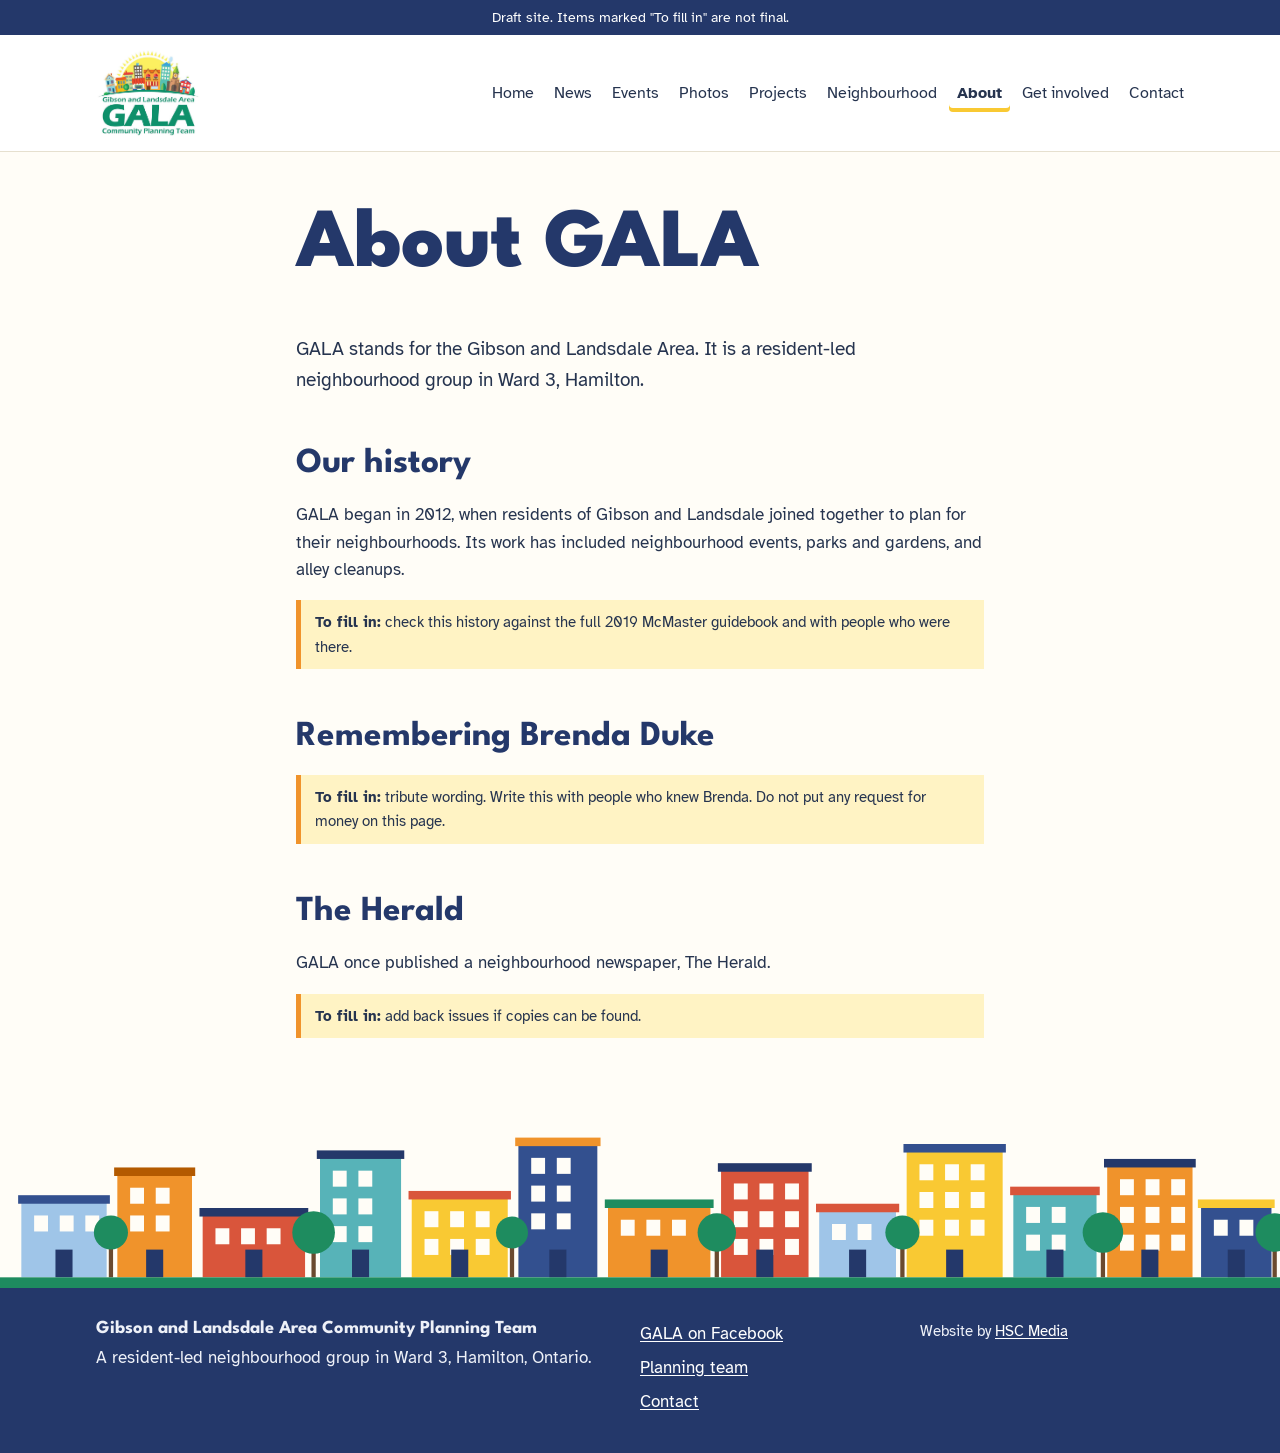
==== about.html @ 2afc7725 "Add first draft of the GALA neighbourhood site Ten static pages with events, recent events, a contac" ====
<!doctype html>
<html lang="en-CA">
<head>
  <meta charset="utf-8">
  <meta name="viewport" content="width=device-width, initial-scale=1">
  <!-- Remove this robots line at launch. -->
  <meta name="robots" content="noindex">
  <title>About | GALA</title>
  <meta name="description" content="The history of GALA, the Gibson and Landsdale Area neighbourhood group.">
  <link rel="icon" type="image/png" sizes="32x32" href="assets/favicon-32.png">
  <link rel="icon" type="image/png" sizes="192x192" href="assets/favicon-192.png">
  <link rel="apple-touch-icon" href="assets/apple-touch-icon.png">
  <link rel="preconnect" href="https://fonts.googleapis.com">
  <link rel="preconnect" href="https://fonts.gstatic.com" crossorigin>
  <link href="https://fonts.googleapis.com/css2?family=Atkinson+Hyperlegible:ital,wght@0,400;0,700;1,400&family=League+Spartan:wght@700;800&display=swap" rel="stylesheet">
  <link rel="stylesheet" href="assets/style.css">
</head>
<body>
  <a class="skip" href="#main">Skip to content</a>
  <p class="draft-bar">Draft site. Items marked "To fill in" are not final.</p>
  <header class="site-head">
    <div class="wrap head-row">
      <a class="brand" href="index.html"><img class="brand-logo" src="assets/gala-logo.png" alt="GALA: Gibson and Landsdale Area Community Planning Team" width="478" height="418"></a>
      <nav aria-label="Main">
        <a href="index.html">Home</a>
        <a href="news.html">News</a>
        <a href="events.html">Events</a>
        <a href="photos.html">Photos</a>
        <a href="projects.html">Projects</a>
        <a href="neighbourhood.html">Neighbourhood</a>
        <a href="about.html" aria-current="page">About</a>
        <a href="get-involved.html">Get involved</a>
        <a href="contact.html">Contact</a>
      </nav>
    </div>
  </header>
  <main id="main">

    <section class="wrap section page-top narrow">
      <h1>About GALA</h1>
      <p class="lead">GALA stands for the Gibson and Landsdale Area. It is a resident-led neighbourhood group in Ward 3, Hamilton.</p>
      <h2>Our history</h2>
      <p>GALA began in 2012, when residents of Gibson and Landsdale joined together to plan for their neighbourhoods. Its work has included neighbourhood events, parks and gardens, and alley cleanups.</p>
      <p class="todo"><strong>To fill in:</strong> check this history against the full 2019 McMaster guidebook and with people who were there.</p>
      <h2>Remembering Brenda Duke</h2>
      <p class="todo"><strong>To fill in:</strong> tribute wording. Write this with people who knew Brenda. Do not put any request for money on this page.</p>
      <h2>The Herald</h2>
      <p>GALA once published a neighbourhood newspaper, The Herald.</p>
      <p class="todo"><strong>To fill in:</strong> add back issues if copies can be found.</p>
    </section>
  </main>
  <svg class="street street-foot" viewBox="0 0 1200 180" preserveAspectRatio="xMidYMax slice" aria-hidden="true" focusable="false"><rect x="20" y="100" width="80" height="70" fill="#9fc5e8"/><rect x="17" y="93" width="86" height="8" fill="#33508f"/><rect x="32" y="112" width="13" height="15" fill="#fffdf7"/><rect x="56" y="112" width="13" height="15" fill="#fffdf7"/><rect x="80" y="112" width="13" height="15" fill="#fffdf7"/><rect x="52" y="144" width="16" height="26" fill="#24386a"/><rect x="110" y="74" width="70" height="96" fill="#f0932b"/><rect x="107" y="67" width="76" height="8" fill="#b35a00"/><rect x="122" y="86" width="13" height="15" fill="#fffdf7"/><rect x="146" y="86" width="13" height="15" fill="#fffdf7"/><rect x="122" y="112" width="13" height="15" fill="#fffdf7"/><rect x="146" y="112" width="13" height="15" fill="#fffdf7"/><rect x="137" y="144" width="16" height="26" fill="#24386a"/><rect x="190" y="112" width="96" height="58" fill="#d9553b"/><rect x="187" y="105" width="102" height="8" fill="#24386a"/><rect x="202" y="124" width="13" height="15" fill="#fffdf7"/><rect x="226" y="124" width="13" height="15" fill="#fffdf7"/><rect x="250" y="124" width="13" height="15" fill="#fffdf7"/><rect x="230" y="144" width="16" height="26" fill="#24386a"/><rect x="300" y="58" width="76" height="112" fill="#57b3b8"/><rect x="297" y="51" width="82" height="8" fill="#24386a"/><rect x="312" y="70" width="13" height="15" fill="#fffdf7"/><rect x="336" y="70" width="13" height="15" fill="#fffdf7"/><rect x="312" y="96" width="13" height="15" fill="#fffdf7"/><rect x="336" y="96" width="13" height="15" fill="#fffdf7"/><rect x="312" y="122" width="13" height="15" fill="#fffdf7"/><rect x="336" y="122" width="13" height="15" fill="#fffdf7"/><rect x="330" y="144" width="16" height="26" fill="#24386a"/><rect x="386" y="96" width="90" height="74" fill="#f9c933"/><rect x="383" y="89" width="96" height="8" fill="#d9553b"/><rect x="398" y="108" width="13" height="15" fill="#fffdf7"/><rect x="422" y="108" width="13" height="15" fill="#fffdf7"/><rect x="446" y="108" width="13" height="15" fill="#fffdf7"/><rect x="398" y="134" width="13" height="15" fill="#fffdf7"/><rect x="422" y="134" width="13" height="15" fill="#fffdf7"/><rect x="446" y="134" width="13" height="15" fill="#fffdf7"/><rect x="423" y="144" width="16" height="26" fill="#24386a"/><rect x="486" y="46" width="74" height="124" fill="#33508f"/><rect x="483" y="39" width="80" height="8" fill="#f0932b"/><rect x="498" y="58" width="13" height="15" fill="#fffdf7"/><rect x="522" y="58" width="13" height="15" fill="#fffdf7"/><rect x="498" y="84" width="13" height="15" fill="#fffdf7"/><rect x="522" y="84" width="13" height="15" fill="#fffdf7"/><rect x="498" y="110" width="13" height="15" fill="#fffdf7"/><rect x="522" y="110" width="13" height="15" fill="#fffdf7"/><rect x="515" y="144" width="16" height="26" fill="#24386a"/><rect x="570" y="104" width="96" height="66" fill="#f0932b"/><rect x="567" y="97" width="102" height="8" fill="#1e8c5f"/><rect x="582" y="116" width="13" height="15" fill="#fffdf7"/><rect x="606" y="116" width="13" height="15" fill="#fffdf7"/><rect x="630" y="116" width="13" height="15" fill="#fffdf7"/><rect x="610" y="144" width="16" height="26" fill="#24386a"/><rect x="676" y="70" width="82" height="100" fill="#d9553b"/><rect x="673" y="63" width="88" height="8" fill="#24386a"/><rect x="688" y="82" width="13" height="15" fill="#fffdf7"/><rect x="712" y="82" width="13" height="15" fill="#fffdf7"/><rect x="736" y="82" width="13" height="15" fill="#fffdf7"/><rect x="688" y="108" width="13" height="15" fill="#fffdf7"/><rect x="712" y="108" width="13" height="15" fill="#fffdf7"/><rect x="736" y="108" width="13" height="15" fill="#fffdf7"/><rect x="688" y="134" width="13" height="15" fill="#fffdf7"/><rect x="712" y="134" width="13" height="15" fill="#fffdf7"/><rect x="736" y="134" width="13" height="15" fill="#fffdf7"/><rect x="709" y="144" width="16" height="26" fill="#24386a"/><rect x="768" y="108" width="72" height="62" fill="#9fc5e8"/><rect x="765" y="101" width="78" height="8" fill="#d9553b"/><rect x="780" y="120" width="13" height="15" fill="#fffdf7"/><rect x="804" y="120" width="13" height="15" fill="#fffdf7"/><rect x="796" y="144" width="16" height="26" fill="#24386a"/><rect x="850" y="52" width="90" height="118" fill="#f9c933"/><rect x="847" y="45" width="96" height="8" fill="#33508f"/><rect x="862" y="64" width="13" height="15" fill="#fffdf7"/><rect x="886" y="64" width="13" height="15" fill="#fffdf7"/><rect x="910" y="64" width="13" height="15" fill="#fffdf7"/><rect x="862" y="90" width="13" height="15" fill="#fffdf7"/><rect x="886" y="90" width="13" height="15" fill="#fffdf7"/><rect x="910" y="90" width="13" height="15" fill="#fffdf7"/><rect x="862" y="116" width="13" height="15" fill="#fffdf7"/><rect x="886" y="116" width="13" height="15" fill="#fffdf7"/><rect x="910" y="116" width="13" height="15" fill="#fffdf7"/><rect x="887" y="144" width="16" height="26" fill="#24386a"/><rect x="950" y="92" width="78" height="78" fill="#57b3b8"/><rect x="947" y="85" width="84" height="8" fill="#d9553b"/><rect x="962" y="104" width="13" height="15" fill="#fffdf7"/><rect x="986" y="104" width="13" height="15" fill="#fffdf7"/><rect x="962" y="130" width="13" height="15" fill="#fffdf7"/><rect x="986" y="130" width="13" height="15" fill="#fffdf7"/><rect x="981" y="144" width="16" height="26" fill="#24386a"/><rect x="1038" y="66" width="80" height="104" fill="#f0932b"/><rect x="1035" y="59" width="86" height="8" fill="#24386a"/><rect x="1050" y="78" width="13" height="15" fill="#fffdf7"/><rect x="1074" y="78" width="13" height="15" fill="#fffdf7"/><rect x="1098" y="78" width="13" height="15" fill="#fffdf7"/><rect x="1050" y="104" width="13" height="15" fill="#fffdf7"/><rect x="1074" y="104" width="13" height="15" fill="#fffdf7"/><rect x="1098" y="104" width="13" height="15" fill="#fffdf7"/><rect x="1050" y="130" width="13" height="15" fill="#fffdf7"/><rect x="1074" y="130" width="13" height="15" fill="#fffdf7"/><rect x="1098" y="130" width="13" height="15" fill="#fffdf7"/><rect x="1070" y="144" width="16" height="26" fill="#24386a"/><rect x="1126" y="104" width="66" height="66" fill="#33508f"/><rect x="1123" y="97" width="72" height="8" fill="#f9c933"/><rect x="1138" y="116" width="13" height="15" fill="#fffdf7"/><rect x="1162" y="116" width="13" height="15" fill="#fffdf7"/><rect x="1151" y="144" width="16" height="26" fill="#24386a"/><rect x="102" y="136" width="4" height="34" fill="#6b4a2f"/><circle cx="104" cy="128" r="16" fill="#1e8c5f"/><rect x="292" y="136" width="4" height="34" fill="#6b4a2f"/><circle cx="294" cy="128" r="20" fill="#1e8c5f"/><rect x="478" y="136" width="4" height="34" fill="#6b4a2f"/><circle cx="480" cy="128" r="15" fill="#1e8c5f"/><rect x="670" y="136" width="4" height="34" fill="#6b4a2f"/><circle cx="672" cy="128" r="18" fill="#1e8c5f"/><rect x="844" y="136" width="4" height="34" fill="#6b4a2f"/><circle cx="846" cy="128" r="16" fill="#1e8c5f"/><rect x="1032" y="136" width="4" height="34" fill="#6b4a2f"/><circle cx="1034" cy="128" r="19" fill="#1e8c5f"/><rect x="1193" y="136" width="4" height="34" fill="#6b4a2f"/><circle cx="1195" cy="128" r="18" fill="#1e8c5f"/><rect x="0" y="170" width="1200" height="10" fill="#1e8c5f"/></svg>
  <footer class="site-foot">
    <div class="wrap foot-row">
      <div>
        <p class="foot-name">Gibson and Landsdale Area Community Planning Team</p>
        <p>A resident-led neighbourhood group in Ward 3, Hamilton, Ontario.</p>
      </div>
      <div>
        <p><a href="https://www.facebook.com/groups/GibsonLandsdale">GALA on Facebook</a></p>
        <p><a href="planning-team.html">Planning team</a></p>
        <p><a href="contact.html">Contact</a></p>
      </div>
      <p class="credit">Website by <a href="https://hammerstreetclean.org">HSC Media</a></p>
    </div>
  </footer>
</body>
</html>
---- assets/style.css ----
/* Colours come from the GALA flyer and logo. Change them here. */
:root {
  --paper: #fffdf7;
  --ink: #26344f;
  --muted: #55607a;
  --navy: #33508f;
  --navy-dark: #24386a;
  --sun: #f9c933;
  --sun-soft: #fff3c4;
  --orange: #f0932b;
  --orange-text: #b35a00;
  --green: #1e8c5f;
  --line: #e6e0cf;
  --card: #ffffff;
  --display: "League Spartan", "Trebuchet MS", sans-serif;
  --body: "Atkinson Hyperlegible", Verdana, sans-serif;
}

* { box-sizing: border-box; }
html { -webkit-text-size-adjust: 100%; }
body { margin: 0; background: var(--paper); color: var(--ink); font: 1.0625rem/1.6 var(--body); }
h1, h2, h3 { font-family: var(--display); line-height: 1.1; margin: 0 0 .5em; color: var(--navy-dark); }
h1 { font-size: clamp(2.6rem, 9vw, 5.25rem); font-weight: 800; letter-spacing: -.01em; }
h2 { font-size: clamp(1.6rem, 4vw, 2.2rem); font-weight: 700; margin-top: 1.4em; }
h3 { font-size: 1.3rem; font-weight: 700; }
p { margin: 0 0 1em; }
a { color: var(--navy); text-underline-offset: 2px; }
a:hover { color: var(--orange-text); }
:focus-visible { outline: 3px solid var(--orange); outline-offset: 2px; }

.wrap { max-width: 1120px; margin-inline: auto; padding-inline: 16px; }
.narrow { max-width: 720px; }
.section { padding-block: 32px; }
.page-top { padding-top: 48px; }
.lead { font-size: 1.2rem; max-width: 42rem; }
.skip { position: absolute; left: -999px; }
.skip:focus { left: 8px; top: 8px; background: #fff; padding: 8px; z-index: 5; }

.draft-bar { margin: 0; padding: 6px 16px; background: var(--navy-dark); color: #fff; font-size: .9rem; text-align: center; }

.site-head { background: #fff; border-bottom: 1px solid var(--line); }
.head-row { display: flex; flex-wrap: wrap; align-items: center; justify-content: space-between; gap: 8px 24px; padding-block: 12px; }
.brand { color: var(--navy); text-decoration: none; display: flex; align-items: baseline; gap: 10px; flex-wrap: wrap; }
.brand-logo { display: block; height: 92px; width: auto; }
.site-head nav { display: flex; flex-wrap: wrap; gap: 2px 4px; margin-inline: -8px; }
.site-head nav a { color: var(--ink); text-decoration: none; padding: 6px 8px; border-radius: 4px; font-size: .98rem; }
.site-head nav a:hover { background: var(--sun-soft); color: var(--navy-dark); }
.site-head nav a[aria-current] { box-shadow: inset 0 -4px 0 var(--sun); font-weight: 700; }

.hero { background: var(--sun-soft); padding-top: 48px; }
.eyebrow { font: 700 1.05rem var(--display); color: var(--orange-text); margin-bottom: .6em; }
.brush { display: inline-block; background: var(--sun); padding: .12em .28em .02em; border-radius: 255px 18px 225px 18px / 18px 225px 18px 255px; transform: rotate(-1deg); }
.actions { display: flex; flex-wrap: wrap; gap: 12px; margin: 1.5em 0 0; }
.btn { display: inline-block; padding: 12px 20px; border-radius: 6px; background: var(--navy); color: #fff; font-weight: 700; text-decoration: none; }
.btn:hover { background: var(--navy-dark); color: #fff; }
.btn-quiet { background: transparent; color: var(--navy-dark); box-shadow: inset 0 0 0 2px var(--navy); }
.btn-quiet:hover { background: #fff; color: var(--navy-dark); }

.street { display: block; width: 100%; height: 110px; margin-top: 24px; }
.street-foot { margin-top: 32px; }

.section-head { display: flex; align-items: baseline; justify-content: space-between; gap: 16px; }
.section-head h2 { margin-top: 0; }

.does { list-style: none; display: grid; gap: 12px; margin: 0; padding: 0; }
.does li { display: flex; align-items: center; gap: 12px; font-weight: 700; }
.does li::before { content: ""; flex: none; width: 18px; height: 18px; border-radius: 50%; background: var(--dot, var(--orange)); }
.does li:nth-child(2) { --dot: var(--green); }
.does li:nth-child(3) { --dot: #d9553b; }
.does li:nth-child(4) { --dot: #57b3b8; }

.callout { background: var(--navy); color: #fff; border-radius: 10px; padding: 24px; }
.callout h2, .callout h3 { color: #fff; margin-top: 0; }
.callout a { color: #fff; font-weight: 700; }
.callout p:last-child { margin-bottom: 0; }
.two-up { display: grid; gap: 24px; align-items: center; }

.cards, .resource-grid, .event-list { display: grid; gap: 16px; }
.card, .resource-grid article, .event { background: var(--card); border: 1px solid var(--line); border-radius: 8px; padding: 20px; }
a.card { color: inherit; text-decoration: none; border-top: 5px solid var(--sun); }
a.card:nth-child(2) { border-top-color: var(--orange); }
a.card:nth-child(3) { border-top-color: var(--green); }
a.card:hover { border-color: var(--navy); color: inherit; }
.card p:last-child, .resource-grid p:last-child { margin-bottom: 0; }

.event { display: grid; grid-template-columns: 76px 1fr; gap: 16px; }
.event-date { background: var(--navy); color: #fff; border-radius: 6px; padding: 8px; text-align: center; align-self: start; font-weight: 700; line-height: 1.15; }
.event-date b { display: block; font: 800 1.7rem/1.1 var(--display); }
.event-past .event-date { background: var(--muted); }
.event h3 { margin-bottom: .25em; }
.event p { margin-bottom: .25em; }
.event .meta { color: var(--muted); }

.empty { padding: 20px; border: 2px dashed var(--line); border-radius: 8px; color: var(--muted); margin: 0; }
.todo { background: var(--sun-soft); border-left: 5px solid var(--orange); padding: 10px 14px; font-size: .96rem; }

.form-frame { display: block; width: 100%; height: 1450px; border: 1px solid var(--line); border-radius: 8px; background: #fff; }
.form-backup { margin-top: 12px; }
.post h2 { margin-top: .6em; }

.map-grid { display: grid; gap: 16px; }
.map { width: 100%; height: 340px; border: 1px solid var(--line); border-radius: 8px; }
.bounds { display: grid; grid-template-columns: 1fr 1fr; gap: 12px; margin: 0; }
.bounds dt { font-weight: 700; color: var(--orange-text); }
.bounds dd { margin: 0; }

.partners { background: var(--sun-soft); }
.partners .wrap { padding-block: 24px; }
.partners h2 { margin-top: 0; font-size: 1.3rem; }
.partner-list { list-style: none; display: flex; flex-wrap: wrap; gap: 8px 32px; margin: 0; padding: 0; font-weight: 700; }

.site-foot { background: var(--navy-dark); color: #eef1f8; }
.site-foot a { color: #fff; }
.foot-row { display: grid; gap: 16px; padding-block: 32px; }
.foot-row p { margin-bottom: .4em; }
.foot-name { font: 700 1.15rem var(--display); }
.credit { font-size: .92rem; }

@media (min-width: 720px) {
  .cards, .resource-grid { grid-template-columns: repeat(3, 1fr); }
  .event-list { grid-template-columns: repeat(auto-fit, minmax(320px, 1fr)); }
  .two-up { grid-template-columns: 1fr 1fr; }
  .hero { padding-top: 72px; }
  .street { height: 170px; }
  .form-frame { height: 1250px; }
  .map-grid { grid-template-columns: 2.4fr 1fr; }
  .bounds { grid-template-columns: 1fr; align-content: start; }
  .foot-row { grid-template-columns: 2fr 1fr 1fr; }
}
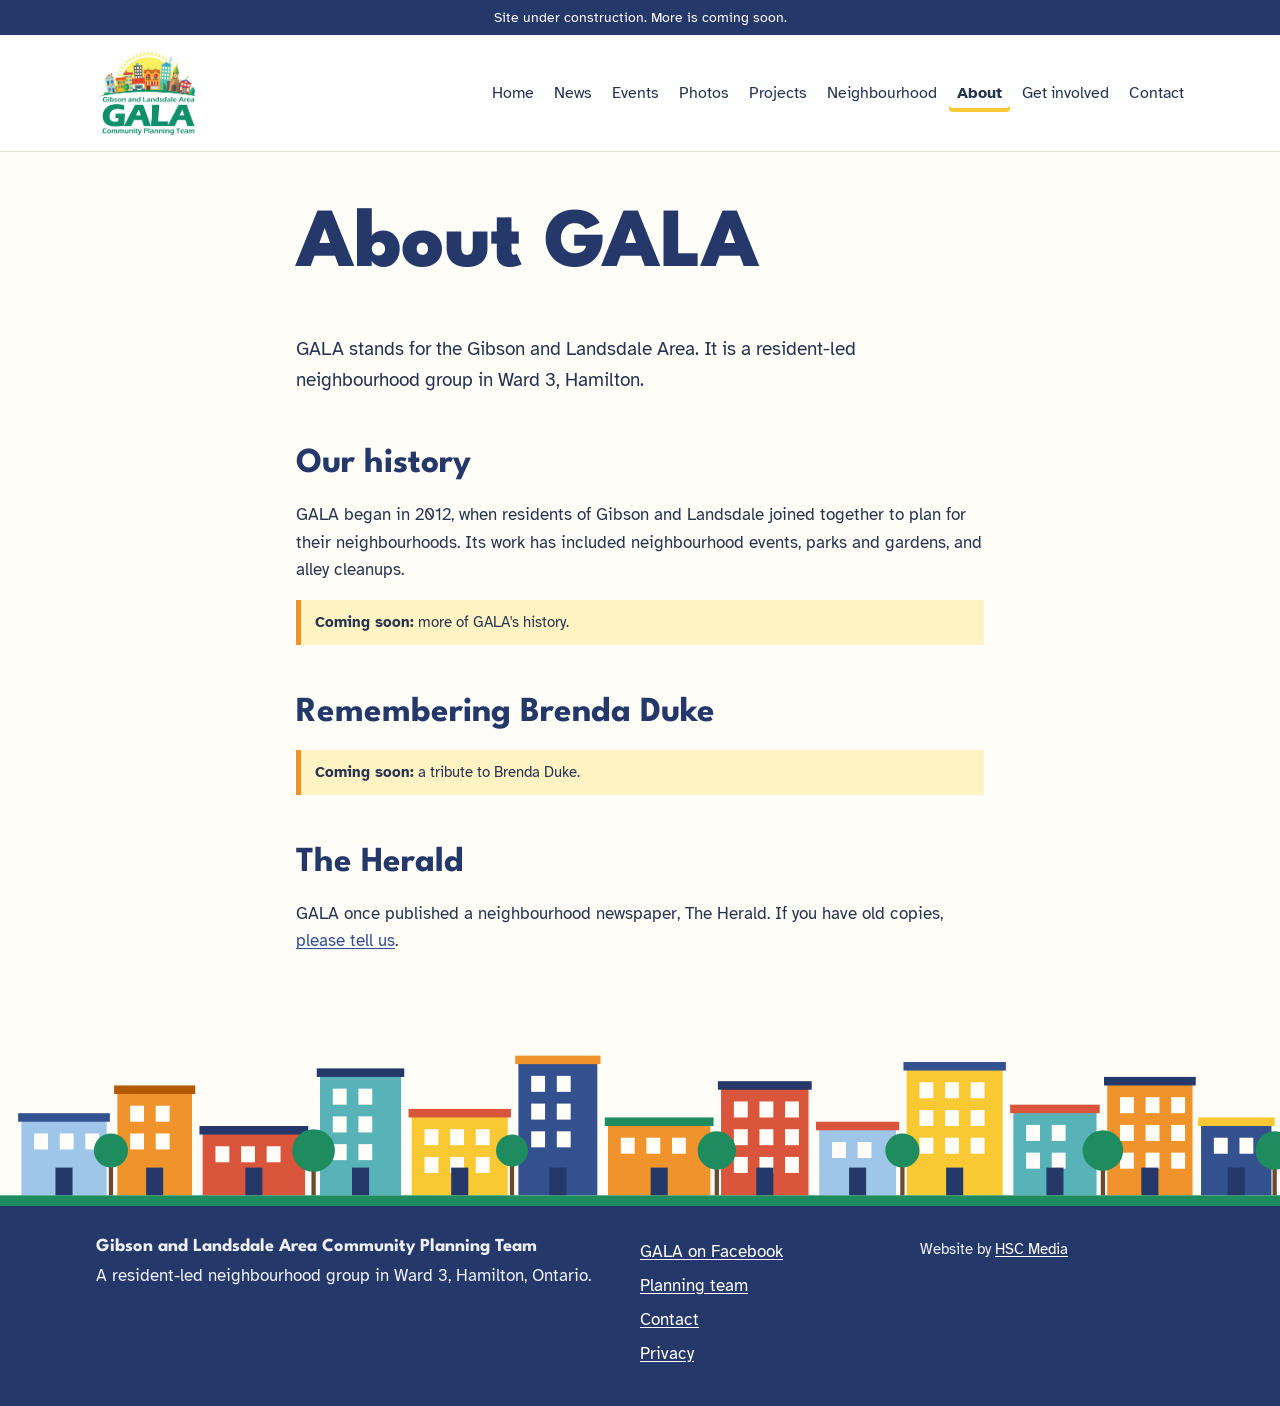
==== commit d21a8d18: "Add registration, photo consent, privacy page and partner logos Event registration form with per-eve" ====
--- a/about.html
+++ b/about.html
@@ -17,7 +17,7 @@
 </head>
 <body>
   <a class="skip" href="#main">Skip to content</a>
-  <p class="draft-bar">Draft site. Items marked "To fill in" are not final.</p>
+  <p class="draft-bar">Site under construction. More is coming soon.</p>
   <header class="site-head">
     <div class="wrap head-row">
       <a class="brand" href="index.html"><img class="brand-logo" src="assets/gala-logo.png" alt="GALA: Gibson and Landsdale Area Community Planning Team" width="478" height="418"></a>
@@ -41,12 +41,11 @@
       <p class="lead">GALA stands for the Gibson and Landsdale Area. It is a resident-led neighbourhood group in Ward 3, Hamilton.</p>
       <h2>Our history</h2>
       <p>GALA began in 2012, when residents of Gibson and Landsdale joined together to plan for their neighbourhoods. Its work has included neighbourhood events, parks and gardens, and alley cleanups.</p>
-      <p class="todo"><strong>To fill in:</strong> check this history against the full 2019 McMaster guidebook and with people who were there.</p>
+      <p class="todo"><strong>Coming soon:</strong> more of GALA's history.</p>
       <h2>Remembering Brenda Duke</h2>
-      <p class="todo"><strong>To fill in:</strong> tribute wording. Write this with people who knew Brenda. Do not put any request for money on this page.</p>
+      <p class="todo"><strong>Coming soon:</strong> a tribute to Brenda Duke.</p>
       <h2>The Herald</h2>
-      <p>GALA once published a neighbourhood newspaper, The Herald.</p>
-      <p class="todo"><strong>To fill in:</strong> add back issues if copies can be found.</p>
+      <p>GALA once published a neighbourhood newspaper, The Herald. If you have old copies, <a href="contact.html#form">please tell us</a>.</p>
     </section>
   </main>
   <svg class="street street-foot" viewBox="0 0 1200 180" preserveAspectRatio="xMidYMax slice" aria-hidden="true" focusable="false"><rect x="20" y="100" width="80" height="70" fill="#9fc5e8"/><rect x="17" y="93" width="86" height="8" fill="#33508f"/><rect x="32" y="112" width="13" height="15" fill="#fffdf7"/><rect x="56" y="112" width="13" height="15" fill="#fffdf7"/><rect x="80" y="112" width="13" height="15" fill="#fffdf7"/><rect x="52" y="144" width="16" height="26" fill="#24386a"/><rect x="110" y="74" width="70" height="96" fill="#f0932b"/><rect x="107" y="67" width="76" height="8" fill="#b35a00"/><rect x="122" y="86" width="13" height="15" fill="#fffdf7"/><rect x="146" y="86" width="13" height="15" fill="#fffdf7"/><rect x="122" y="112" width="13" height="15" fill="#fffdf7"/><rect x="146" y="112" width="13" height="15" fill="#fffdf7"/><rect x="137" y="144" width="16" height="26" fill="#24386a"/><rect x="190" y="112" width="96" height="58" fill="#d9553b"/><rect x="187" y="105" width="102" height="8" fill="#24386a"/><rect x="202" y="124" width="13" height="15" fill="#fffdf7"/><rect x="226" y="124" width="13" height="15" fill="#fffdf7"/><rect x="250" y="124" width="13" height="15" fill="#fffdf7"/><rect x="230" y="144" width="16" height="26" fill="#24386a"/><rect x="300" y="58" width="76" height="112" fill="#57b3b8"/><rect x="297" y="51" width="82" height="8" fill="#24386a"/><rect x="312" y="70" width="13" height="15" fill="#fffdf7"/><rect x="336" y="70" width="13" height="15" fill="#fffdf7"/><rect x="312" y="96" width="13" height="15" fill="#fffdf7"/><rect x="336" y="96" width="13" height="15" fill="#fffdf7"/><rect x="312" y="122" width="13" height="15" fill="#fffdf7"/><rect x="336" y="122" width="13" height="15" fill="#fffdf7"/><rect x="330" y="144" width="16" height="26" fill="#24386a"/><rect x="386" y="96" width="90" height="74" fill="#f9c933"/><rect x="383" y="89" width="96" height="8" fill="#d9553b"/><rect x="398" y="108" width="13" height="15" fill="#fffdf7"/><rect x="422" y="108" width="13" height="15" fill="#fffdf7"/><rect x="446" y="108" width="13" height="15" fill="#fffdf7"/><rect x="398" y="134" width="13" height="15" fill="#fffdf7"/><rect x="422" y="134" width="13" height="15" fill="#fffdf7"/><rect x="446" y="134" width="13" height="15" fill="#fffdf7"/><rect x="423" y="144" width="16" height="26" fill="#24386a"/><rect x="486" y="46" width="74" height="124" fill="#33508f"/><rect x="483" y="39" width="80" height="8" fill="#f0932b"/><rect x="498" y="58" width="13" height="15" fill="#fffdf7"/><rect x="522" y="58" width="13" height="15" fill="#fffdf7"/><rect x="498" y="84" width="13" height="15" fill="#fffdf7"/><rect x="522" y="84" width="13" height="15" fill="#fffdf7"/><rect x="498" y="110" width="13" height="15" fill="#fffdf7"/><rect x="522" y="110" width="13" height="15" fill="#fffdf7"/><rect x="515" y="144" width="16" height="26" fill="#24386a"/><rect x="570" y="104" width="96" height="66" fill="#f0932b"/><rect x="567" y="97" width="102" height="8" fill="#1e8c5f"/><rect x="582" y="116" width="13" height="15" fill="#fffdf7"/><rect x="606" y="116" width="13" height="15" fill="#fffdf7"/><rect x="630" y="116" width="13" height="15" fill="#fffdf7"/><rect x="610" y="144" width="16" height="26" fill="#24386a"/><rect x="676" y="70" width="82" height="100" fill="#d9553b"/><rect x="673" y="63" width="88" height="8" fill="#24386a"/><rect x="688" y="82" width="13" height="15" fill="#fffdf7"/><rect x="712" y="82" width="13" height="15" fill="#fffdf7"/><rect x="736" y="82" width="13" height="15" fill="#fffdf7"/><rect x="688" y="108" width="13" height="15" fill="#fffdf7"/><rect x="712" y="108" width="13" height="15" fill="#fffdf7"/><rect x="736" y="108" width="13" height="15" fill="#fffdf7"/><rect x="688" y="134" width="13" height="15" fill="#fffdf7"/><rect x="712" y="134" width="13" height="15" fill="#fffdf7"/><rect x="736" y="134" width="13" height="15" fill="#fffdf7"/><rect x="709" y="144" width="16" height="26" fill="#24386a"/><rect x="768" y="108" width="72" height="62" fill="#9fc5e8"/><rect x="765" y="101" width="78" height="8" fill="#d9553b"/><rect x="780" y="120" width="13" height="15" fill="#fffdf7"/><rect x="804" y="120" width="13" height="15" fill="#fffdf7"/><rect x="796" y="144" width="16" height="26" fill="#24386a"/><rect x="850" y="52" width="90" height="118" fill="#f9c933"/><rect x="847" y="45" width="96" height="8" fill="#33508f"/><rect x="862" y="64" width="13" height="15" fill="#fffdf7"/><rect x="886" y="64" width="13" height="15" fill="#fffdf7"/><rect x="910" y="64" width="13" height="15" fill="#fffdf7"/><rect x="862" y="90" width="13" height="15" fill="#fffdf7"/><rect x="886" y="90" width="13" height="15" fill="#fffdf7"/><rect x="910" y="90" width="13" height="15" fill="#fffdf7"/><rect x="862" y="116" width="13" height="15" fill="#fffdf7"/><rect x="886" y="116" width="13" height="15" fill="#fffdf7"/><rect x="910" y="116" width="13" height="15" fill="#fffdf7"/><rect x="887" y="144" width="16" height="26" fill="#24386a"/><rect x="950" y="92" width="78" height="78" fill="#57b3b8"/><rect x="947" y="85" width="84" height="8" fill="#d9553b"/><rect x="962" y="104" width="13" height="15" fill="#fffdf7"/><rect x="986" y="104" width="13" height="15" fill="#fffdf7"/><rect x="962" y="130" width="13" height="15" fill="#fffdf7"/><rect x="986" y="130" width="13" height="15" fill="#fffdf7"/><rect x="981" y="144" width="16" height="26" fill="#24386a"/><rect x="1038" y="66" width="80" height="104" fill="#f0932b"/><rect x="1035" y="59" width="86" height="8" fill="#24386a"/><rect x="1050" y="78" width="13" height="15" fill="#fffdf7"/><rect x="1074" y="78" width="13" height="15" fill="#fffdf7"/><rect x="1098" y="78" width="13" height="15" fill="#fffdf7"/><rect x="1050" y="104" width="13" height="15" fill="#fffdf7"/><rect x="1074" y="104" width="13" height="15" fill="#fffdf7"/><rect x="1098" y="104" width="13" height="15" fill="#fffdf7"/><rect x="1050" y="130" width="13" height="15" fill="#fffdf7"/><rect x="1074" y="130" width="13" height="15" fill="#fffdf7"/><rect x="1098" y="130" width="13" height="15" fill="#fffdf7"/><rect x="1070" y="144" width="16" height="26" fill="#24386a"/><rect x="1126" y="104" width="66" height="66" fill="#33508f"/><rect x="1123" y="97" width="72" height="8" fill="#f9c933"/><rect x="1138" y="116" width="13" height="15" fill="#fffdf7"/><rect x="1162" y="116" width="13" height="15" fill="#fffdf7"/><rect x="1151" y="144" width="16" height="26" fill="#24386a"/><rect x="102" y="136" width="4" height="34" fill="#6b4a2f"/><circle cx="104" cy="128" r="16" fill="#1e8c5f"/><rect x="292" y="136" width="4" height="34" fill="#6b4a2f"/><circle cx="294" cy="128" r="20" fill="#1e8c5f"/><rect x="478" y="136" width="4" height="34" fill="#6b4a2f"/><circle cx="480" cy="128" r="15" fill="#1e8c5f"/><rect x="670" y="136" width="4" height="34" fill="#6b4a2f"/><circle cx="672" cy="128" r="18" fill="#1e8c5f"/><rect x="844" y="136" width="4" height="34" fill="#6b4a2f"/><circle cx="846" cy="128" r="16" fill="#1e8c5f"/><rect x="1032" y="136" width="4" height="34" fill="#6b4a2f"/><circle cx="1034" cy="128" r="19" fill="#1e8c5f"/><rect x="1193" y="136" width="4" height="34" fill="#6b4a2f"/><circle cx="1195" cy="128" r="18" fill="#1e8c5f"/><rect x="0" y="170" width="1200" height="10" fill="#1e8c5f"/></svg>
@@ -60,6 +59,7 @@
         <p><a href="https://www.facebook.com/groups/GibsonLandsdale">GALA on Facebook</a></p>
         <p><a href="planning-team.html">Planning team</a></p>
         <p><a href="contact.html">Contact</a></p>
+        <p><a href="privacy.html">Privacy</a></p>
       </div>
       <p class="credit">Website by <a href="https://hammerstreetclean.org">HSC Media</a></p>
     </div>
--- a/assets/style.css
+++ b/assets/style.css
@@ -82,6 +82,11 @@
 a.card:nth-child(3) { border-top-color: var(--green); }
 a.card:hover { border-color: var(--navy); color: inherit; }
 .card p:last-child, .resource-grid p:last-child { margin-bottom: 0; }
+.steps { padding-left: 1.4em; }
+.steps > li { margin-bottom: 18px; }
+.steps p { margin: 10px 0 0; }
+.card h4 { margin: 14px 0 6px; font-size: 1rem; color: var(--navy); }
+.bia-list { margin: 0; padding-left: 1.2em; }
 
 .event { display: grid; grid-template-columns: 76px 1fr; gap: 16px; }
 .event-date { background: var(--navy); color: #fff; border-radius: 6px; padding: 8px; text-align: center; align-self: start; font-weight: 700; line-height: 1.15; }
@@ -95,6 +100,9 @@
 .todo { background: var(--sun-soft); border-left: 5px solid var(--orange); padding: 10px 14px; font-size: .96rem; }
 
 .form-frame { display: block; width: 100%; height: 1450px; border: 1px solid var(--line); border-radius: 8px; background: #fff; }
+.form-frame-tall { height: 2050px; }
+.button-register { display: inline-block; background: var(--navy); color: #fff; padding: 8px 16px; border-radius: 6px; font-weight: 700; text-decoration: none; }
+.button-register:hover { background: var(--navy-dark); color: #fff; }
 .form-backup { margin-top: 12px; }
 .post h2 { margin-top: .6em; }
 
@@ -107,7 +115,10 @@
 .partners { background: var(--sun-soft); }
 .partners .wrap { padding-block: 24px; }
 .partners h2 { margin-top: 0; font-size: 1.3rem; }
-.partner-list { list-style: none; display: flex; flex-wrap: wrap; gap: 8px 32px; margin: 0; padding: 0; font-weight: 700; }
+.partner-list { list-style: none; display: flex; flex-wrap: wrap; gap: 16px 40px; margin: 0; padding: 0; font-weight: 700; }
+/* Logo above the name. The name stays as text, so the alt text is empty. */
+.partner-list a { display: flex; flex-direction: column; align-items: center; gap: 8px; text-align: center; }
+.partner-list img { height: 96px; width: auto; }
 
 .site-foot { background: var(--navy-dark); color: #eef1f8; }
 .site-foot a { color: #fff; }
@@ -123,6 +134,7 @@
   .hero { padding-top: 72px; }
   .street { height: 170px; }
   .form-frame { height: 1250px; }
+  .form-frame-tall { height: 1800px; }
   .map-grid { grid-template-columns: 2.4fr 1fr; }
   .bounds { grid-template-columns: 1fr; align-content: start; }
   .foot-row { grid-template-columns: 2fr 1fr 1fr; }
